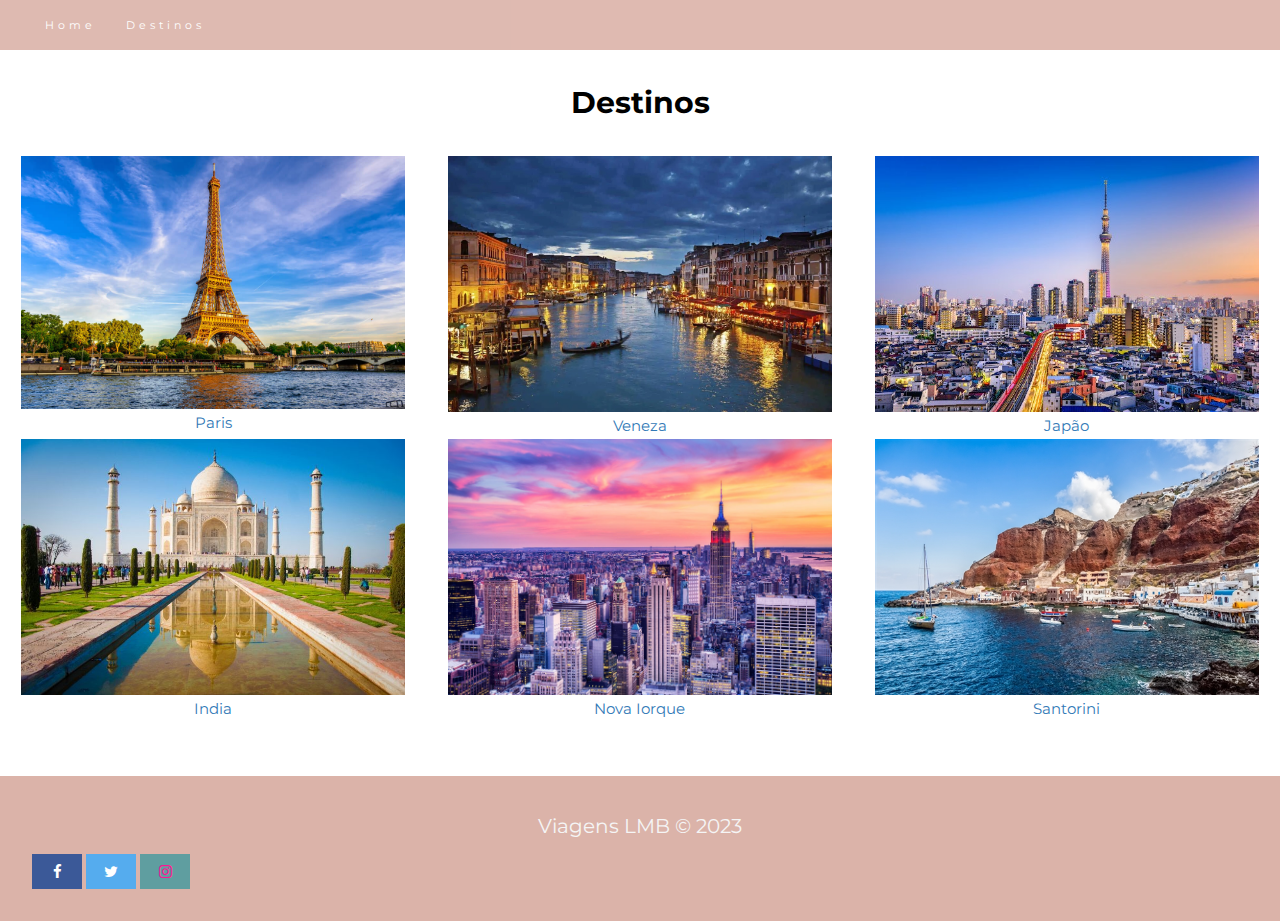
==== destinos.html @ be5c0c73 "Criamos o html dos destinos" ====
<!DOCTYPE html>
<html lang="en">
<head>
    <meta charset="UTF-8">
    <meta name="viewport" content="width=device-width, initial-scale=1.0">
    <title>Viagens LMB</title>
    <meta name="viewport" content="width=device-width, initial-scale=0.7" charset="utf8">
    <link rel="icon" type="image/png" href="logo.jpg">
    <link rel="stylesheet" href="projeto.css">
</head>
<header> 
    <nav class="navbar navbar-default navbar-fixed-top">
        <div class="container-fluid">
          <div class="navbar-header">
            <a class="navbar-brand" href="#myPage"></a>
          </div>
          <div class="collapse navbar-collapse" id="myNavbar">
            <ul class="nav navbar-nav navbar-left">
               <li><a href="index.html">Home</a></li>
          <li><a href="destinos.html">Destinos</a></li>
      </ul>
      </nav>
    </div>
</header>
<body>
    <br>
    <br>
    <h1>Destinos</h1>
    <br>
    <section id="destinos">
        <article class="destino">
            <img src="paris1.jpg" >
            <a href="paris.html">Paris</a> 
        </article>

        <article class="destino">
            <img src="veneza1.jpg" >
            <a href="veneza.html">Veneza</a> 
        </article>

        <article class="destino">
            <img src="japão1.jpg" >
            <a href="japao.html">Japão</a> 
        </article>

        <article class="destino">
            <img src="india1.jpg">
            <a href="india.html">India</a> 
        </article>

        <article class="destino">
            <img src="novaiorque1.jpg">
            <a href="novaiorque.html">Nova Iorque</a> 
        </article>

        <article class="destino">
            <img src="santorini1.jpg">
            <a href="santorini.html">Santorini</a> 
        </article>
    </section>
    <br>
    <br>
</body>
<footer>
    <p class="text-center">Viagens LMB © 2023</p>
    <link rel="stylesheet" href="https://cdnjs.cloudflare.com/ajax/libs/font-awesome/4.7.0/css/font-awesome.min.css">
  
      <a href="#" class="fa fa-facebook"></a>
      <a href="#" class="fa fa-twitter"></a>
      <a href="#" class="fa fa-instagram"></a>
  </footer>
</html>
---- projeto.css ----
@import url("https://maxcdn.bootstrapcdn.com/bootstrap/3.4.1/css/bootstrap.min.css");
@import url("https://fonts.googleapis.com/css?family=Montserrat");
@import url("https://fonts.googleapis.com/css?family=Lato");

body {
    font: 400 15px/1.8 Montserrat, sans-serif;
    color: #777;
  }
  h1, h2{
  font-size: 30px;
  color: black;
  padding: 12px 0;
  font-family:  Montserrat, sans-serif;
  font-weight: bold;
  text-align: center;
  padding-bottom: 0px;
}
  .container {
    padding: 80px 120px;
  }
  .bg-1 {
    background: #dbb3a9;
    color: #bdbdbd;
  }
  .bg-1 h3 {color: #fff;}
  .bg-1 p {font-style: italic;}
  .list-group-item:first-child {
    border-top-right-radius: 0;
    border-top-left-radius: 0;
  }
  .btn {
    padding: 10px 20px;
    background-color: #dbb3a9;
    color: #f1f1f1;
    border-radius: 0;
    transition: .2s;
  }
  .btn:hover, .btn:focus {
    border: 1px solid #333;
    background-color:#fff;
    color: #000;
  }
  .nav-tabs li a {
    color: #777;
  }
  .navbar {
    font-family: Montserrat, sans-serif;
    margin-bottom: 0;
    background-color:  #dbb3a9;
    border: 0;
    font-size: 11px ;
    letter-spacing: 4px;
    opacity: 0.9;
  }
  .navbar li a, .navbar .navbar-brand { 
   color: #ffffff;

  }
  .navbar-nav li a:hover {
    background-color: #00000000;
  }
  .navbar-nav li.active a {
    color: #ffffff ;
    background-color: #00000000;
  }
  .navbar-default .navbar-toggle {
   color: #fff;
  }
 footer {
    background-color:  #dbb3a9;
    color: #f5f5f5;
    padding: 32px;
  }

.navbar-default .navbar-nav>li>a {
    color: #fff;
}

p{
  font-size: 20px;
  font-family:  Montserrat;
}
.fa {
  padding: 10px;
  font-size: 20px;
  width: 50px;
  text-align: center;
  text-decoration: none;
}

.fa:hover {
  opacity: 0.7;
}

.fa-facebook {
  background: #3B5998;
  color: white;}
  
.fa-twitter {
  background: #55ACEE;
  color: white;}

.fa-instagram { 
  background: cadetblue;
  color: deeppink;}

  #destinos { 
    display: flex;
    flex-wrap: wrap;
    justify-content:space-around;
  }

 .destino { width: 30%;
  text-align: center; } 
 
 .destino img { 
  max-width: 100%;
  text-align: center;
  }
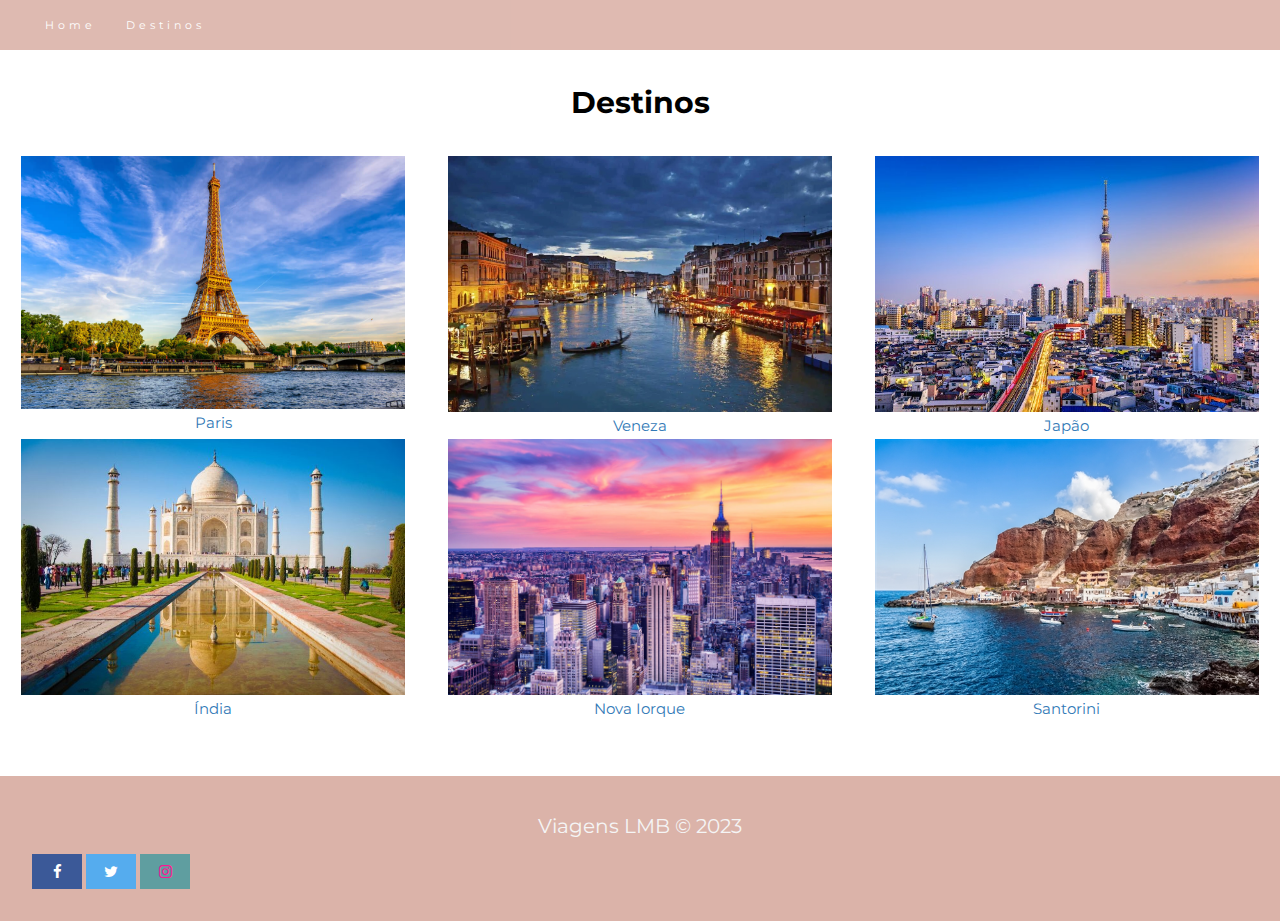
==== commit be2ba517: "Acabar de escrever os paises e meter as imagens" ====
--- a/destinos.html
+++ b/destinos.html
@@ -45,7 +45,7 @@
 
         <article class="destino">
             <img src="india1.jpg">
-            <a href="india.html">India</a> 
+            <a href="india.html">Índia</a> 
         </article>
 
         <article class="destino">
--- a/projeto.css
+++ b/projeto.css
@@ -14,7 +14,7 @@
   font-weight: bold;
   text-align: center;
   padding-bottom: 0px;
-}
+  }
   .container {
     padding: 80px 120px;
   }
@@ -79,6 +79,9 @@
 p{
   font-size: 20px;
   font-family:  Montserrat;
+  width: 95%;
+  margin-left: auto;
+  margin-right: auto;
 }
 .fa {
   padding: 10px;
@@ -116,4 +119,6 @@
  .destino img { 
   max-width: 100%;
   text-align: center;
-  }+  }
+
+  